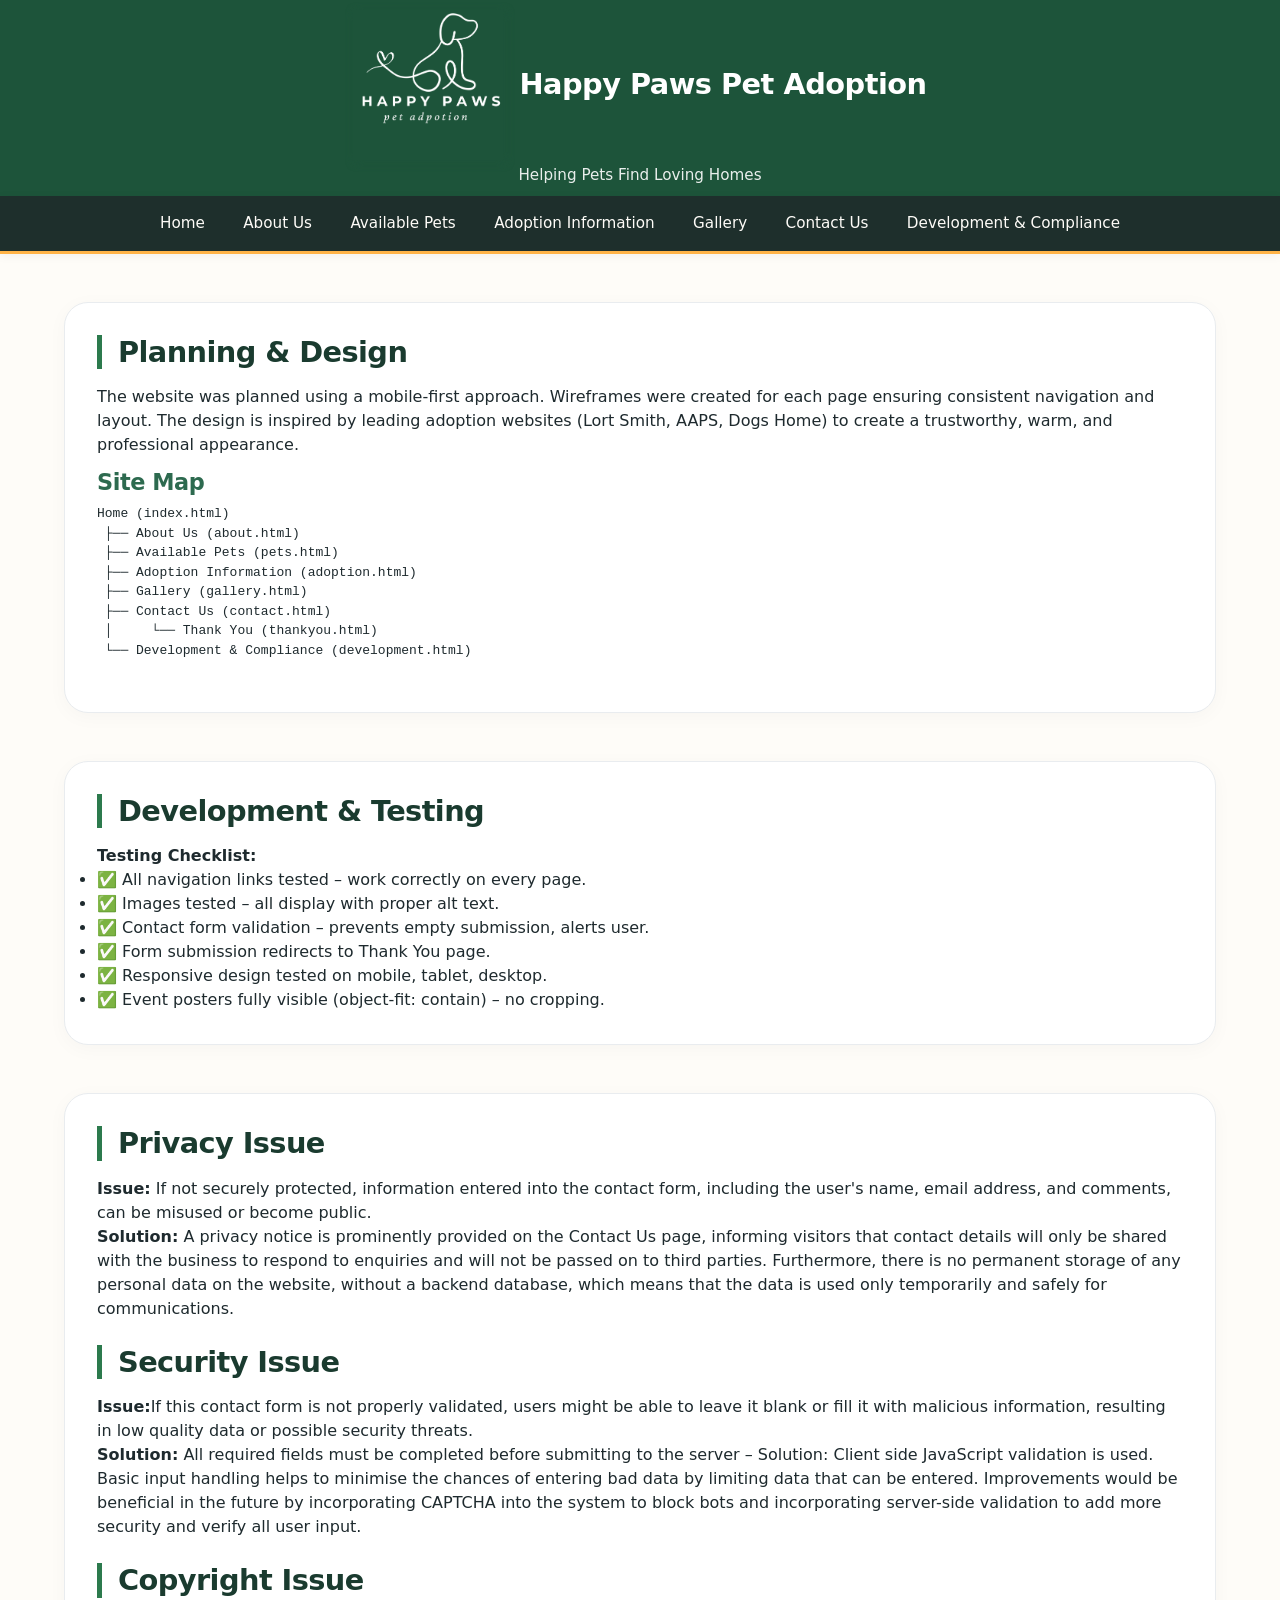
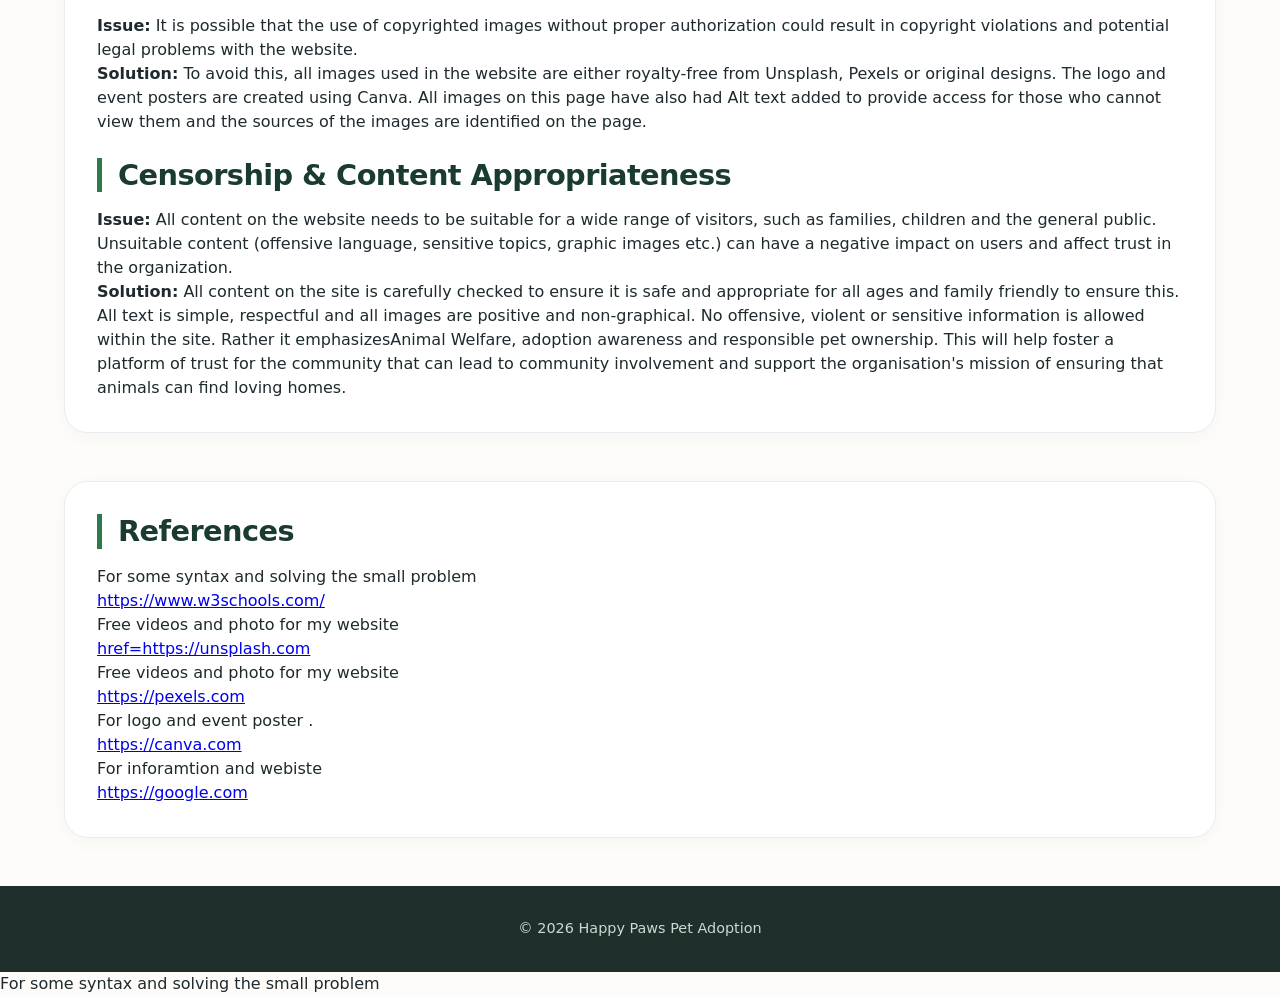
==== development.html @ 7c62ce0a "happypaws" ====
<!DOCTYPE html>
<html lang="en">
<head>
    <meta charset="UTF-8">
    <meta name="viewport" content="width=device-width, initial-scale=1.0">
    <title>Development & Compliance - Happy Paws</title>
    <link rel="stylesheet" href="style.css">
</head>
<body>

<header>
    <div class="logo-container">
        <img src="logo.png" alt="Happy Paws Logo" class="logo-img">
        <h1>Happy Paws Pet Adoption</h1>
    </div>
    <p>Helping Pets Find Loving Homes</p>
</header>

<nav>
    <ul>
        <li><a href="index.html">Home</a></li>
        <li><a href="about.html">About Us</a></li>
        <li><a href="pets.html">Available Pets</a></li>
        <li><a href="adoption.html">Adoption Information</a></li>
        <li><a href="gallery.html">Gallery</a></li>
        <li><a href="contact.html">Contact Us</a></li>
        <li><a href="development.html">Development & Compliance</a></li>
    </ul>
</nav>

<div class="container">
    <section class="section">
        <h2>Planning & Design</h2>
        <p>The website was planned using a mobile-first approach. Wireframes were created for each page ensuring consistent navigation and layout. The design is inspired by leading adoption websites (Lort Smith, AAPS, Dogs Home) to create a trustworthy, warm, and professional appearance.</p>
        <h3>Site Map</h3>
        <pre>
Home (index.html)
 ├── About Us (about.html)
 ├── Available Pets (pets.html)
 ├── Adoption Information (adoption.html)
 ├── Gallery (gallery.html)
 ├── Contact Us (contact.html)
 │     └── Thank You (thankyou.html)
 └── Development & Compliance (development.html)
        </pre>
    </section>

    <section class="section">
        <h2>Development & Testing</h2>
        <p><strong>Testing Checklist:</strong></p>
        <ul>
            <li>✅ All navigation links tested – work correctly on every page.</li>
            <li>✅ Images tested – all display with proper alt text.</li>
            <li>✅ Contact form validation – prevents empty submission, alerts user.</li>
            <li>✅ Form submission redirects to Thank You page.</li>
            <li>✅ Responsive design tested on mobile, tablet, desktop.</li>
            <li>✅ Event posters fully visible (object-fit: contain) – no cropping.</li>
        </ul>
    </section>

    <section class="section">
        <h2>Privacy Issue</h2>
        <p><strong>Issue:</strong>  If not securely protected, information entered into the contact form, including the user's name, email address, and comments, can be misused or become public.</p>
        <p><strong>Solution:</strong> A privacy notice is prominently provided on the Contact Us page, informing visitors that contact details will only be shared with the business to respond to enquiries and will not be passed on to third parties. Furthermore, there is no permanent storage of any personal data on the website, without a backend database, which means that the data is used only temporarily and safely for communications.</p>
<br>
        <h2>Security Issue</h2>
        <p><strong>Issue:</strong>If this contact form is not properly validated, users might be able to leave it blank or fill it with malicious information, resulting in low quality data or possible security threats.</p>
        <p><strong>Solution:</strong> All required fields must be completed before submitting to the server – Solution: Client side JavaScript validation is used. Basic input handling helps to minimise the chances of entering bad data by limiting data that can be entered. Improvements would be beneficial in the future by incorporating CAPTCHA into the system to block bots and incorporating server-side validation to add more security and verify all user input.</p>
<br>
        <h2>Copyright Issue</h2>
        <p><strong>Issue:</strong> It is possible that the use of copyrighted images without proper authorization could result in copyright violations and potential legal problems with the website.</p>
        <p><strong>Solution:</strong> To avoid this, all images used in the website are either royalty-free from Unsplash, Pexels or original designs. The logo and event posters are created using Canva. All images on this page have also had Alt text added to provide access for those who cannot view them and the sources of the images are identified on the page.</p>
<br>
        <h2>Censorship & Content Appropriateness</h2>
        <p><strong>Issue:</strong> All content on the website needs to be suitable for a wide range of visitors, such as families, children and the general public. Unsuitable content (offensive language, sensitive topics, graphic images etc.) can have a negative impact on users and affect trust in the organization.</p>
        <p><strong>Solution:</strong> All content on the site is carefully checked to ensure it is safe and appropriate for all ages and family friendly to ensure this. All text is simple, respectful and all images are positive and non-graphical. No offensive, violent or sensitive information is allowed within the site. Rather it emphasizesAnimal Welfare, adoption awareness and responsible pet ownership. This will help foster a platform of trust for the community that can lead to community involvement and support the organisation's mission of ensuring that animals can find loving homes.</p>
    </section>

    <section class="section">
        <h2>References</h2>
        <p> For some syntax and solving the small problem </p>
        <a href="https://www.w3schools.com/">https://www.w3schools.com/</a>
        <br>
        <p>Free videos and photo for my website</p>
        <a href=https://unsplash.com>href=https://unsplash.com</a>
<br>
<p>Free videos and photo for my website </p>
        <a href=https://pexels.com>https://pexels.com</a>
        <br>
        <p>For logo and event poster .</p>
         <a href=https://canva.com>https://canva.com</a>
 <br>
        <p>For inforamtion and webiste </p>
         <a href=https://google.com>https://google.com</a>


    </section>
</div>

<footer>
    <p>&copy; 2026 Happy Paws Pet Adoption</p>
</footer>

</body>
</html>

For some syntax and solving the small problem
---- style.css ----
/* ===== RESET & BASE ===== */
* {
    margin: 0;
    padding: 0;
    box-sizing: border-box;
}

body {
    font-family: 'Inter', system-ui, -apple-system, 'Segoe UI', Roboto, Helvetica, Arial, sans-serif;
    background-color: #fefcf8;
    color: #1e2a2e;
    line-height: 1.5;
}

/* ===== TYPOGRAPHY ===== */
h1, h2, h3 {
    font-weight: 600;
    line-height: 1.2;
    letter-spacing: -0.02em;
}

h2 {
    font-size: 1.8rem;
    margin-bottom: 1rem;
    border-left: 5px solid #2c7a4d;
    padding-left: 1rem;
    color: #1a3b2f;
}

h3 {
    font-size: 1.4rem;
    margin: 0.75rem 0 0.5rem;
    color: #2d6a4f;
}

/* HEADER & LOGO  */
header {
    background: linear-gradient(135deg, #1d543a 0%, #1d543a 100%);
    color: white;
    padding: 0.6rem 2rem;
    text-align: center;
    box-shadow: 0 8px 20px rgba(0, 0, 0, 0.08);
}

.logo-container {
    display: flex;
    align-items: center;
    justify-content: center;
    gap: 1rem;
    flex-wrap: wrap;
}

.logo-img {
    height: 150px;
    width: auto;
    max-width: 1200px;
    object-fit: contain;
    filter: drop-shadow(2px 2px 4px #1d543a );
}

.logo-container h1 {
    margin: 0;
    font-size: 1.8rem;
    color: white;
    letter-spacing: -0.5px;
    line-height: 1.2;
}

header > p {
    font-size: 0.95rem;
    opacity: 0.9;
    margin-top: 0.25rem;
    margin-bottom: 0;
}

/* ===== NAVIGATION ===== */
nav {
    background-color: #1e2f2c;
    border-bottom: 3px solid #ffb347;
    position: sticky;
    top: 0;
    z-index: 100;
    box-shadow: 0 2px 10px rgba(0, 0, 0, 0.05);
}

nav ul {
    list-style: none;
    display: flex;
    justify-content: center;
    flex-wrap: wrap;
    max-width: 1200px;
    margin: 0 auto;
}

nav ul li a {
    display: block;
    color: #fefcf8;
    padding: 1rem 1.2rem;
    text-decoration: none;
    font-weight: 500;
    transition: all 0.2s ease;
    font-size: 0.95rem;
}

nav ul li a:hover {
    background-color: #2c7a4d;
    transform: translateY(-2px);
}

/* ===== CONTAINER ===== */
.container {
    width: 90%;
    max-width: 1280px;
    margin: 2.5rem auto;
}

/* ===== SECTIONS ===== */
.section {
    margin: 3rem 0;
    background: white;
    padding: 2rem;
    border-radius: 24px;
    box-shadow: 0 4px 20px rgba(0, 0, 0, 0.03);
    border: 1px solid #e9ecef;
}

/* ===== HERO ===== */
.hero {
    background: linear-gradient(105deg, #eef4ed 0%, #ffffff 100%);
    padding: 3rem 2rem;
    text-align: center;
    border-radius: 32px;
    border: 1px solid #dde2e4;
    margin-bottom: 2rem;
}

.hero h1 {
    color: #1e4a3b;
    font-size: 2.5rem;
    margin-bottom: 0.75rem;
}

.hero p {
    font-size: 1.2rem;
    max-width: 700px;
    margin: 0 auto 1.5rem;
    color: #2c5a48;
}

.btn {
    display: inline-block;
    background-color: #ff9f3d;
    color: #1e2f2c;
    padding: 0.8rem 1.8rem;
    border-radius: 60px;
    text-decoration: none;
    font-weight: 600;
    transition: all 0.2s;
    box-shadow: 0 2px 5px rgba(0, 0, 0, 0.1);
    border: none;
    cursor: pointer;
    font-size: 1rem;
}

.btn:hover {
    background-color: #ffb347;
    transform: translateY(-2px);
    box-shadow: 0 8px 18px rgba(0, 0, 0, 0.1);
}

/* ===== CARDS ===== */
.cards {
    display: flex;
    flex-wrap: wrap;
    gap: 2rem;
    justify-content: center;
}

.card {
    background: white;
    border-radius: 28px;
    overflow: hidden;
    box-shadow: 0 12px 28px rgba(0, 0, 0, 0.05);
    transition: all 0.25s ease;
    flex: 1 1 280px;
    border: 1px solid #eef0eb;
    padding: 0 0 1.5rem 0;
}

.card:hover {
    transform: translateY(-6px);
    box-shadow: 0 20px 30px -12px rgba(0, 0, 0, 0.15);
    border-color: #cfddd4;
}

.card img {
    width: 100%;
    height: 200px;
    object-fit: cover;
    display: block;
}

/* ===== GALLERY ===== */
.gallery {
    display: grid;
    grid-template-columns: repeat(auto-fill, minmax(250px, 1fr));
    gap: 1.8rem;
    margin: 2rem 0;
}

.gallery img {
    width: 100%;
    height: 220px;
    object-fit: cover;
    border-radius: 20px;
    transition: transform 0.2s, box-shadow 0.2s;
    box-shadow: 0 6px 14px rgba(0, 0, 0, 0.05);
    border: 1px solid #e2e6e0;
}

.gallery img:hover {
    transform: scale(1.02);
    box-shadow: 0 14px 28px rgba(0, 0, 0, 0.1);
}

/* ===== EVENTS - FULL POSTER VISIBLE ===== */
.events {
    background: #fefaf5;
    border-left: 5px solid #ffb347;
}

.event-list {
    display: flex;
    flex-direction: column;
    gap: 2rem;
    margin-top: 1rem;
}

.event-item {
    display: flex;
    flex-direction: row;
    align-items: flex-start;
    gap: 1.5rem;
    background: white;
    padding: 1.5rem;
    border-radius: 24px;
    box-shadow: 0 4px 12px rgba(0,0,0,0.05);
    border: 1px solid #e2e0d8;
    transition: 0.2s;
    flex-wrap: wrap;
}

.event-item:hover {
    border-color: #ffb347;
    box-shadow: 0 8px 20px rgba(0,0,0,0.08);
}

.event-img {
    width: 200px;
    height: auto;
    max-height: 280px;
    object-fit: contain;
    border-radius: 12px;
    box-shadow: 0 6px 14px rgba(0,0,0,0.1);
    border: 2px solid #ffb347;
    background: #faf8f5;
    flex-shrink: 0;
}

.event-date {
    min-width: 100px;
    font-weight: 700;
    color: #2c7a4d;
    background: #eef4ea;
    padding: 0.4rem 1rem;
    border-radius: 40px;
    text-align: center;
    height: fit-content;
}

.event-details {
    flex: 1;
}

.event-details strong {
    font-size: 1.2rem;
    color: #1e3b2f;
    display: block;
    margin-bottom: 0.3rem;
}

/* ===== FORM ===== */
form {
    background: white;
    padding: 2rem;
    border-radius: 28px;
    border: 1px solid #e6e9e2;
    margin-top: 1.5rem;
}

label {
    font-weight: 600;
    display: block;
    margin: 1rem 0 0.4rem;
    color: #2a5f45;
}

input, textarea {
    width: 100%;
    padding: 0.85rem 1rem;
    border: 1.5px solid #dce3db;
    border-radius: 20px;
    font-family: inherit;
    font-size: 1rem;
    background: #fefcf8;
}

input:focus, textarea:focus {
    outline: none;
    border-color: #ff9f3d;
    box-shadow: 0 0 0 3px rgba(255, 159, 61, 0.2);
}

.privacy-note {
    margin: 1rem 0 0;
    font-size: 0.85rem;
    color: #5a6e63;
}

button[type="submit"] {
    background-color: #2c7a4d;
    color: white;
    border: none;
    padding: 0.9rem 2rem;
    font-size: 1rem;
    font-weight: 600;
    border-radius: 60px;
    cursor: pointer;
    margin-top: 1rem;
    transition: all 0.2s;
}

button[type="submit"]:hover {
    background-color: #1e5a3a;
    transform: scale(1.02);
}

/* ===== FOOTER ===== */
footer {
    background-color: #1e2f2c;
    color: #ccd9d2;
    text-align: center;
    padding: 2rem;
    margin-top: 3rem;
    font-size: 0.9rem;
}

/* ===== RESPONSIVE ===== */
@media (max-width: 800px) {
    .event-item {
        flex-direction: column;
        align-items: stretch;
    }
    .event-img {
        width: 100%;
        max-height: 200px;
        object-fit: contain;
    }
    .logo-container h1 {
        font-size: 1.4rem;
    }
    .logo-img {
        height: 50px;
    }
    header {
        padding: 0.5rem 1rem;
    }
    .hero h1 {
        font-size: 1.8rem;
    }
    nav ul li a {
        padding: 0.7rem 1rem;
        font-size: 0.85rem;
    }
}
/* Video section */
.video-section {
    text-align: center;
}

.video-wrapper {
    max-width: 720px;
    width: 90%;
    margin: 1.5rem auto;
    border-radius: 24px;
    overflow: hidden;
    box-shadow: 0 20px 35px -12px rgba(0, 0, 0, 0.25);
    transition: transform 0.3s ease, box-shadow 0.3s ease;
}

.video-wrapper:hover {
    transform: scale(1.02);
    box-shadow: 0 25px 40px -12px rgba(0, 0, 0, 0.35);
}

.video-wrapper iframe {
    width: 100%;
    height: auto;
    aspect-ratio: 16 / 9;
    display: block;
    border: none;
}

.video-caption {
    font-size: 0.95rem;
    color: #5a6e63;
    margin-top: 0.75rem;
    font-style: italic;
}

@media (max-width: 768px) {
    .video-wrapper {
        max-width: 95%;
    }
}
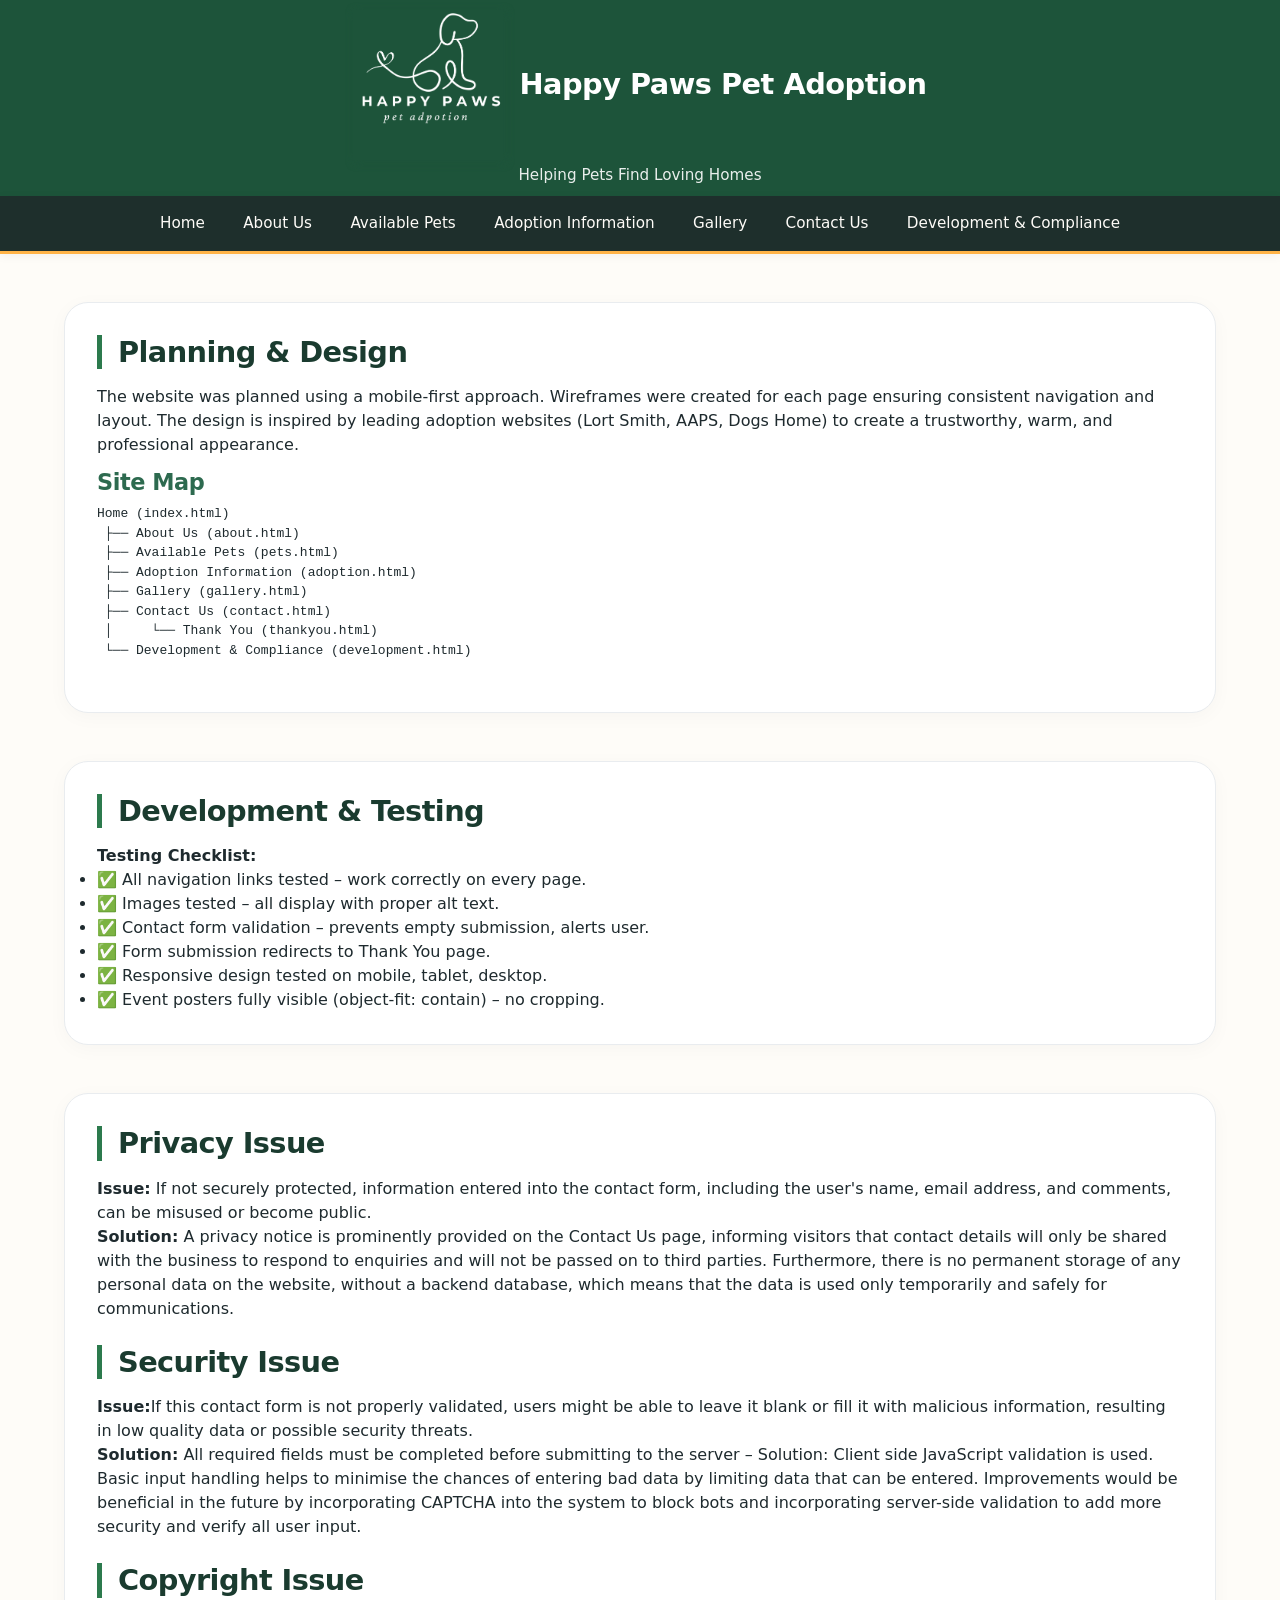
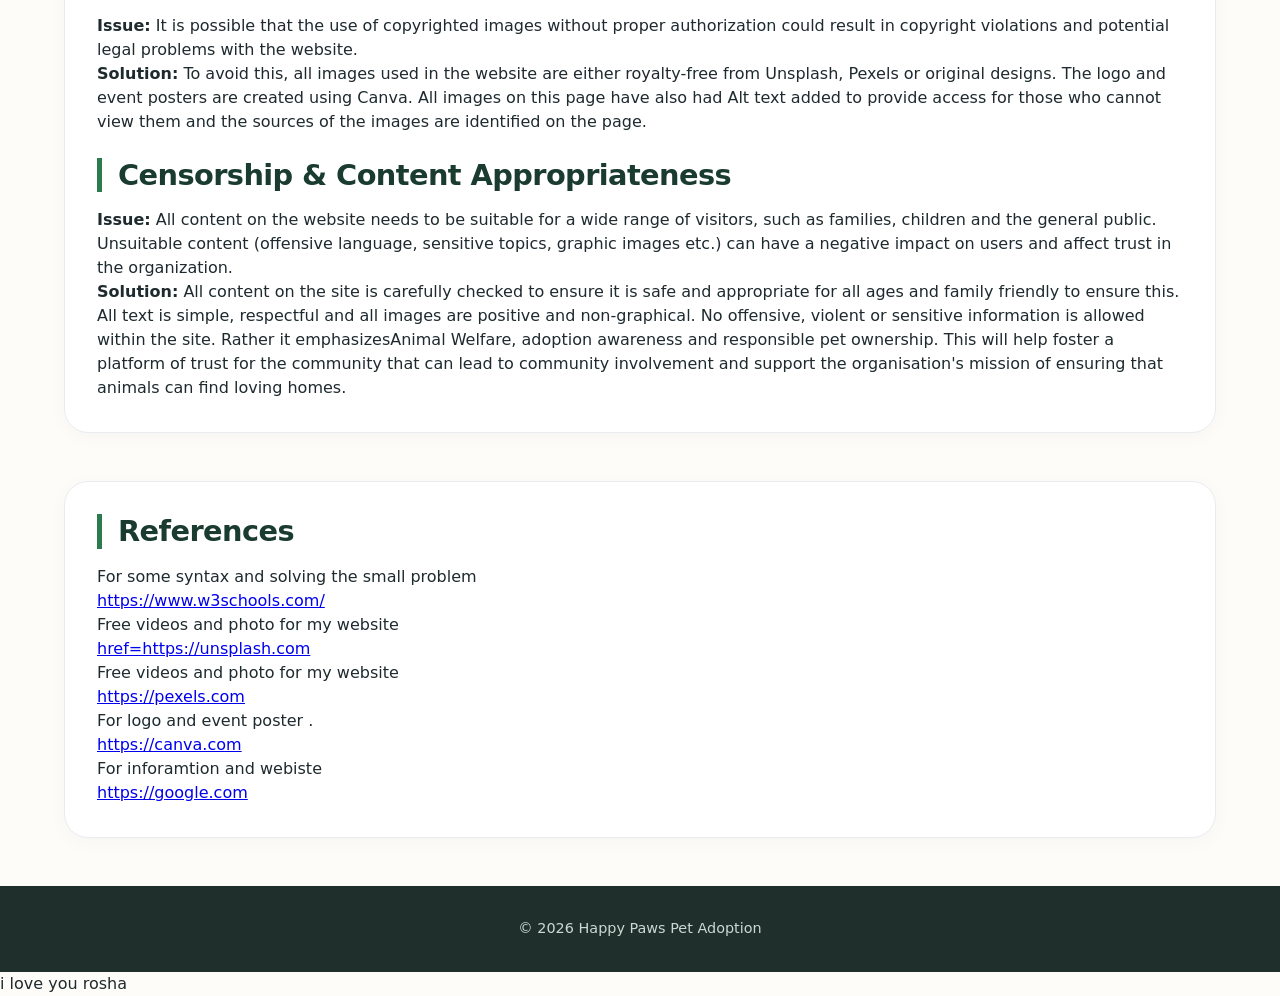
==== commit fff1e3b2: "development.html" ====
--- a/development.html
+++ b/development.html
@@ -103,5 +103,4 @@
 
 </body>
 </html>
-
-For some syntax and solving the small problem +i love you rosha
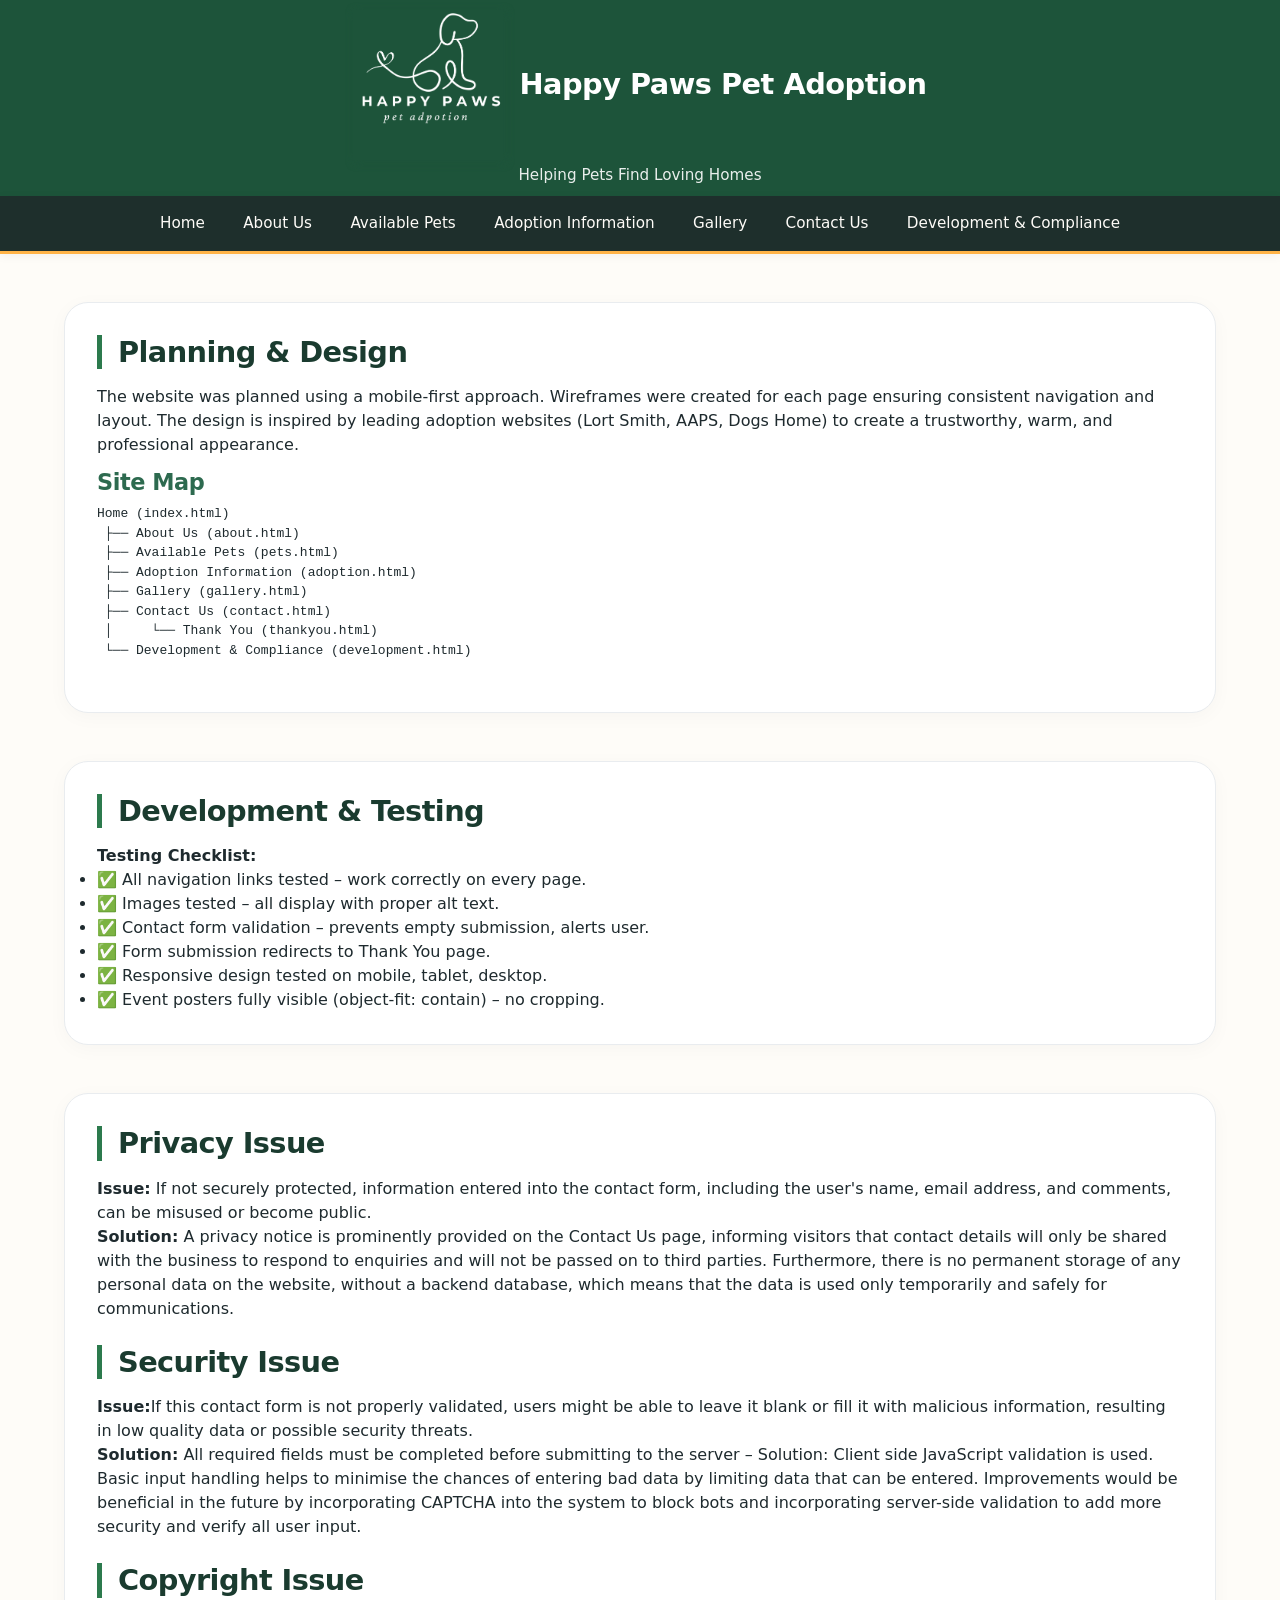
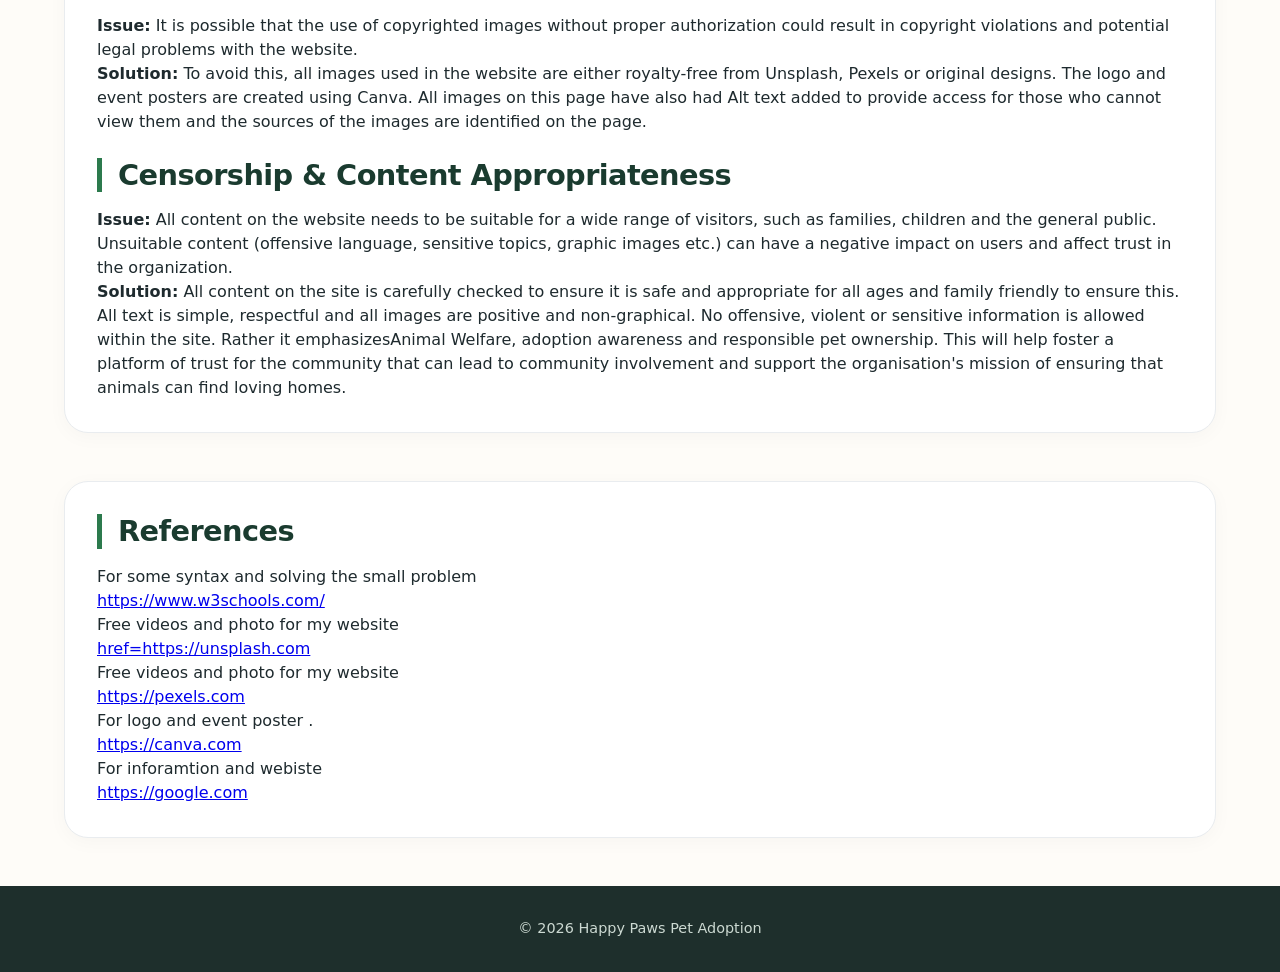
==== commit 757f50d9: "development.html" ====
--- a/development.html
+++ b/development.html
@@ -103,4 +103,3 @@
 
 </body>
 </html>
-i love you rosha
